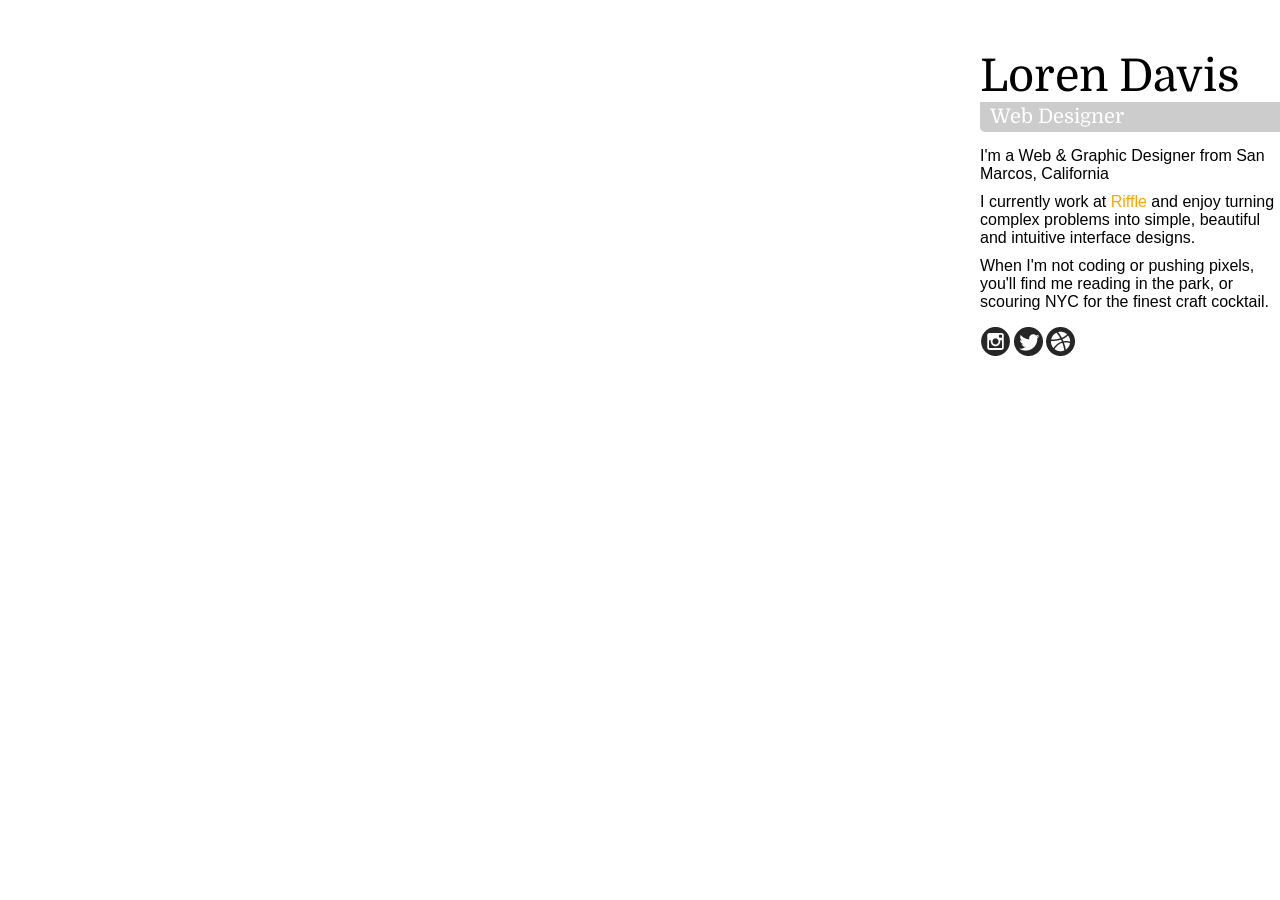
==== public/index.html @ 97281302 "Added static server. Heroku files." ====
<!doctype html>
<head>
  <meta charset="utf-8">
  <title>Loren Davis Design</title>
  <link rel="stylesheet" href="style.css">
<link href='http://fonts.googleapis.com/css?family=Domine:700' rel='stylesheet' type='text/css'>
</head>

<body>

  <div class="box">
  <h1 class="name">Loren Davis</h1>

  <h2 class="job">Web Designer</h2>

    <div class="content">
      <p>I'm a Web &amp; Graphic Designer from San Marcos, California</p>
      <p>I currently work at <a href="http://google.com" target="_BLANK">Riffle</a> and enjoy turning complex problems into simple, beautiful and intuitive interface designs.</p>
      <p>When I'm not coding or pushing pixels, you'll find me reading in the park, or scouring NYC for the finest craft cocktail.</p>
    </div>


      <a class="social" href="http://google.com" target="_BLANK">
      </a>


  </div>

</body>
</html>
---- public/style.css ----
/* Cross Browser Compatability CSS */
/**
 * html5doctor.com Reset Stylesheet (Eric Meyer's Reset Reloaded + HTML5 baseline)
 * v1.6.1 2010-09-17 | Authors: Eric Meyer & Richard Clark
 * html5doctor.com/html-5-reset-stylesheet/
 */

html, body, div, span, object, iframe,
h1, h2, h3, h4, h5, h6, p, blockquote, pre,
abbr, address, cite, code, del, dfn, em, img, ins, kbd, q, samp,
small, strong, sub, sup, var, b, i, dl, dt, dd, ol, ul, li,
fieldset, form, label, legend,
table, caption, tbody, tfoot, thead, tr, th, td,
article, aside, canvas, details, figcaption, figure,
footer, header, hgroup, menu, nav, section, summary,
time, mark, audio, video {
  margin: 0;
  padding: 0;
  border: 0;
  font-size: 100%;
  font: inherit;
  vertical-align: baseline;
}

article, aside, details, figcaption, figure,
footer, header, hgroup, menu, nav, section {
  display: block;
}

blockquote, q { quotes: none; }

blockquote:before, blockquote:after,
q:before, q:after { content: ""; content: none; }

ins { background-color: #ff9; color: #000; text-decoration: none; }

mark { background-color: #ff9; color: #000; font-style: italic; font-weight: bold; }

del { text-decoration: line-through; }

abbr[title], dfn[title] { border-bottom: 1px dotted; cursor: help; }

table { border-collapse: collapse; border-spacing: 0; }

hr { display: block; height: 1px; border: 0; border-top: 1px solid #ccc; margin: 1em 0; padding: 0; }

input, select { vertical-align: middle; }


/* Write your CSS styles here */

body {
	background: url('pikeFlowers.jpg') repeat fixed center center / cover;
}

p {
	font-family:sans-serif;
}



.box{
  background: rgba(255, 255, 255, 0.9);
  height:325px;
  width:300px;
  position: fixed;
  top: 30px;
  right:0;
  padding:20px 0 0 20px;
  border-radius:10px 0 0 10px;

}
.name {
  color:black;
  font-size:45px;
  font-family: 'Domine', serif;
}

.job{
  color:white;
  text-align:left;
  font-size:20px;
  line-height:30px;
  border-radius:0 0 0 5px;
  background:#ccc;
  padding-left:10px;
  font-family: 'Domine', serif;
}

.content{
  margin:15px 0 0 0;
}


.social {
background: url(social.png) 0 0 no-repeat;
height:31px;
display:block;
margin:15px 0 0 0;

}

.social:hover {
background-position: 0 -31px;
}

p{margin:0 0 10px 0;}

a{
  text-decoration:none;
}

/* unvisited link */
a:link {
    color: orange;
}

/* visited link */
a:visited {
    color: orange;
}

/* mouse over link */
a:hover {
    color: orange;
}
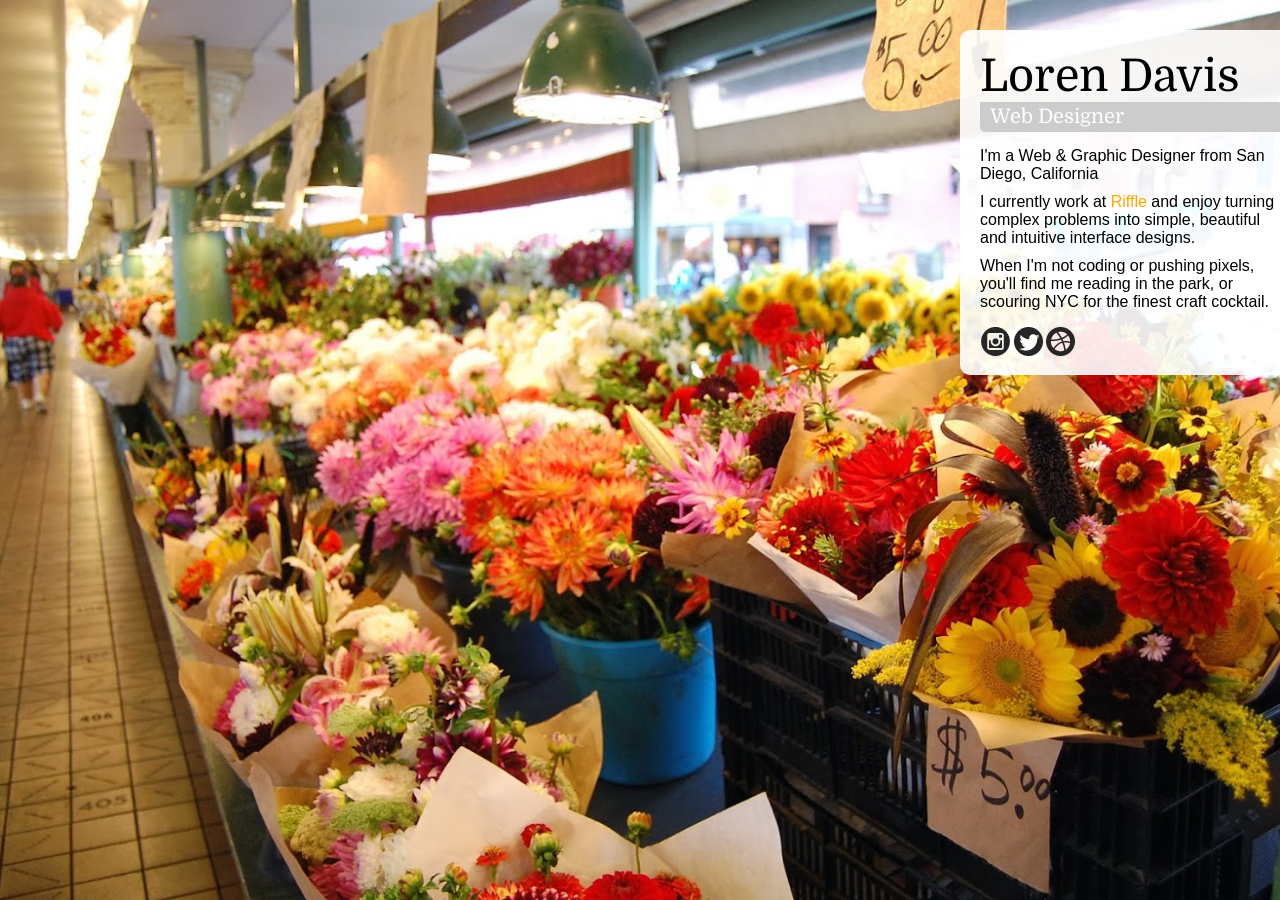
==== commit 83368bab: "location change" ====
--- a/public/index.html
+++ b/public/index.html
@@ -14,7 +14,7 @@
   <h2 class="job">Web Designer</h2>
 
     <div class="content">
-      <p>I'm a Web &amp; Graphic Designer from San Marcos, California</p>
+      <p>I'm a Web &amp; Graphic Designer from San Diego, California</p>
       <p>I currently work at <a href="http://google.com" target="_BLANK">Riffle</a> and enjoy turning complex problems into simple, beautiful and intuitive interface designs.</p>
       <p>When I'm not coding or pushing pixels, you'll find me reading in the park, or scouring NYC for the finest craft cocktail.</p>
     </div>
--- a/public/style.css
+++ b/public/style.css
@@ -50,7 +50,7 @@
 /* Write your CSS styles here */
 
 body {
-	background: url('pikeFlowers.jpg') repeat fixed center center / cover;
+	background: url('pike-flowers.jpg') repeat fixed center center / cover;
 }
 
 p {
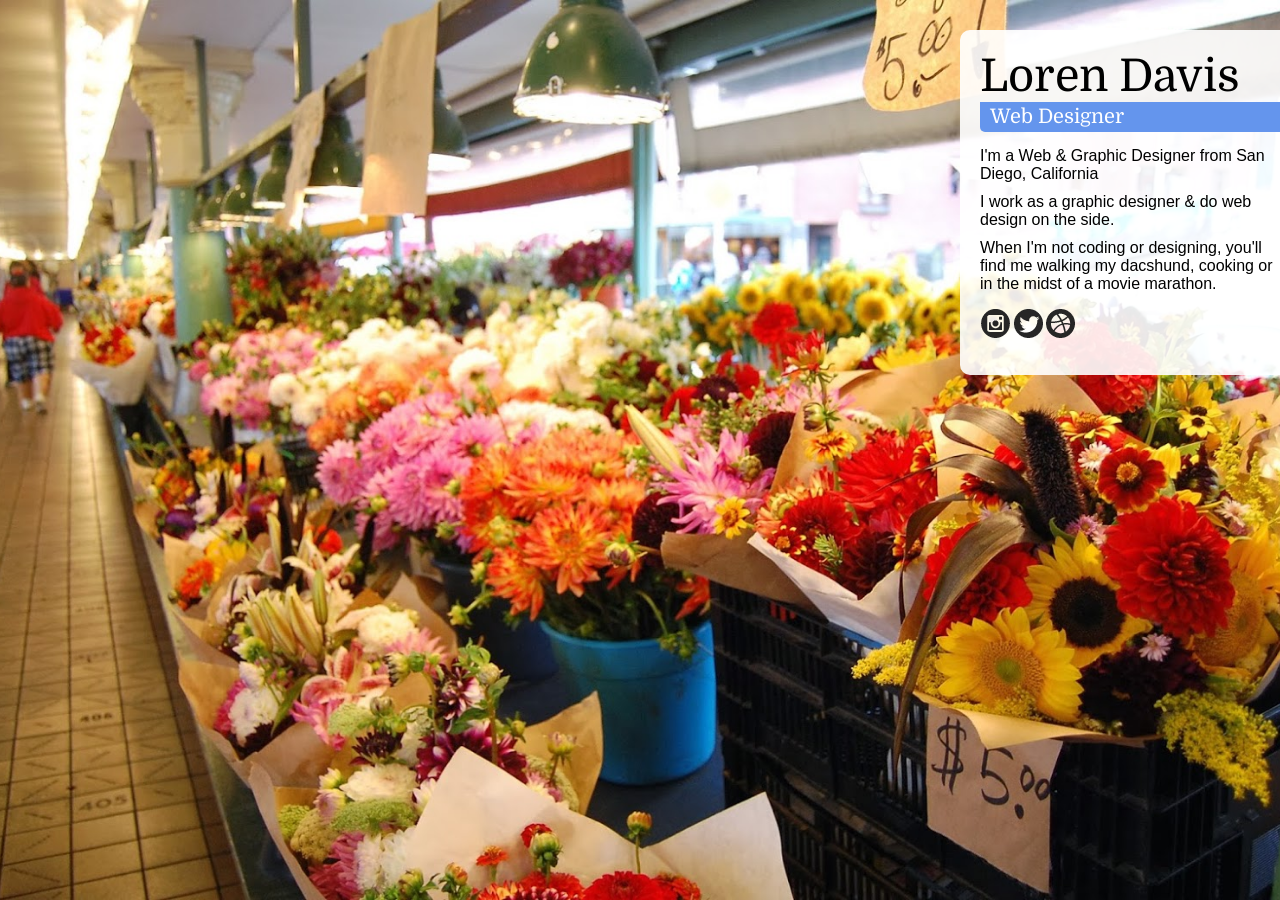
==== commit e92fa416: "js" ====
--- a/public/index.html
+++ b/public/index.html
@@ -15,8 +15,10 @@
 
     <div class="content">
       <p>I'm a Web &amp; Graphic Designer from San Diego, California</p>
-      <p>I currently work at <a href="http://google.com" target="_BLANK">Riffle</a> and enjoy turning complex problems into simple, beautiful and intuitive interface designs.</p>
-      <p>When I'm not coding or pushing pixels, you'll find me reading in the park, or scouring NYC for the finest craft cocktail.</p>
+
+      <p>I work as a graphic designer &amp; do web design on the side. </p>
+
+      <p>When I'm not coding or designing, you'll find me walking my dacshund, cooking or in the midst of a movie marathon. </p>
     </div>
 
 
--- a/public/style.css
+++ b/public/style.css
@@ -82,7 +82,7 @@
   font-size:20px;
   line-height:30px;
   border-radius:0 0 0 5px;
-  background:#ccc;
+  background:cornflowerblue;
   padding-left:10px;
   font-family: 'Domine', serif;
 }
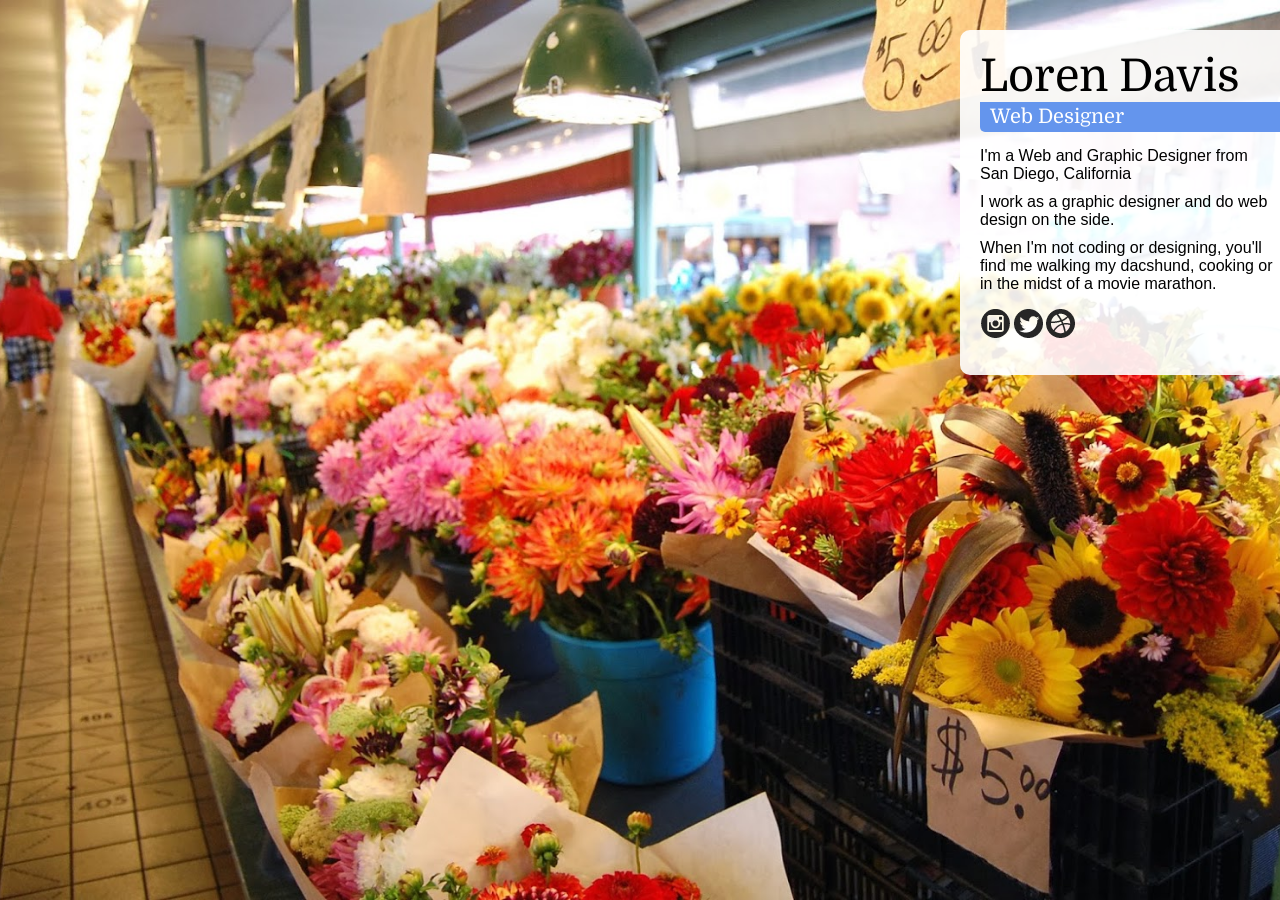
==== commit 16a314f2: "changed amp to and" ====
--- a/public/index.html
+++ b/public/index.html
@@ -14,9 +14,9 @@
   <h2 class="job">Web Designer</h2>
 
     <div class="content">
-      <p>I'm a Web &amp; Graphic Designer from San Diego, California</p>
+      <p>I'm a Web and Graphic Designer from San Diego, California</p>
 
-      <p>I work as a graphic designer &amp; do web design on the side. </p>
+      <p>I work as a graphic designer and do web design on the side. </p>
 
       <p>When I'm not coding or designing, you'll find me walking my dacshund, cooking or in the midst of a movie marathon. </p>
     </div>
